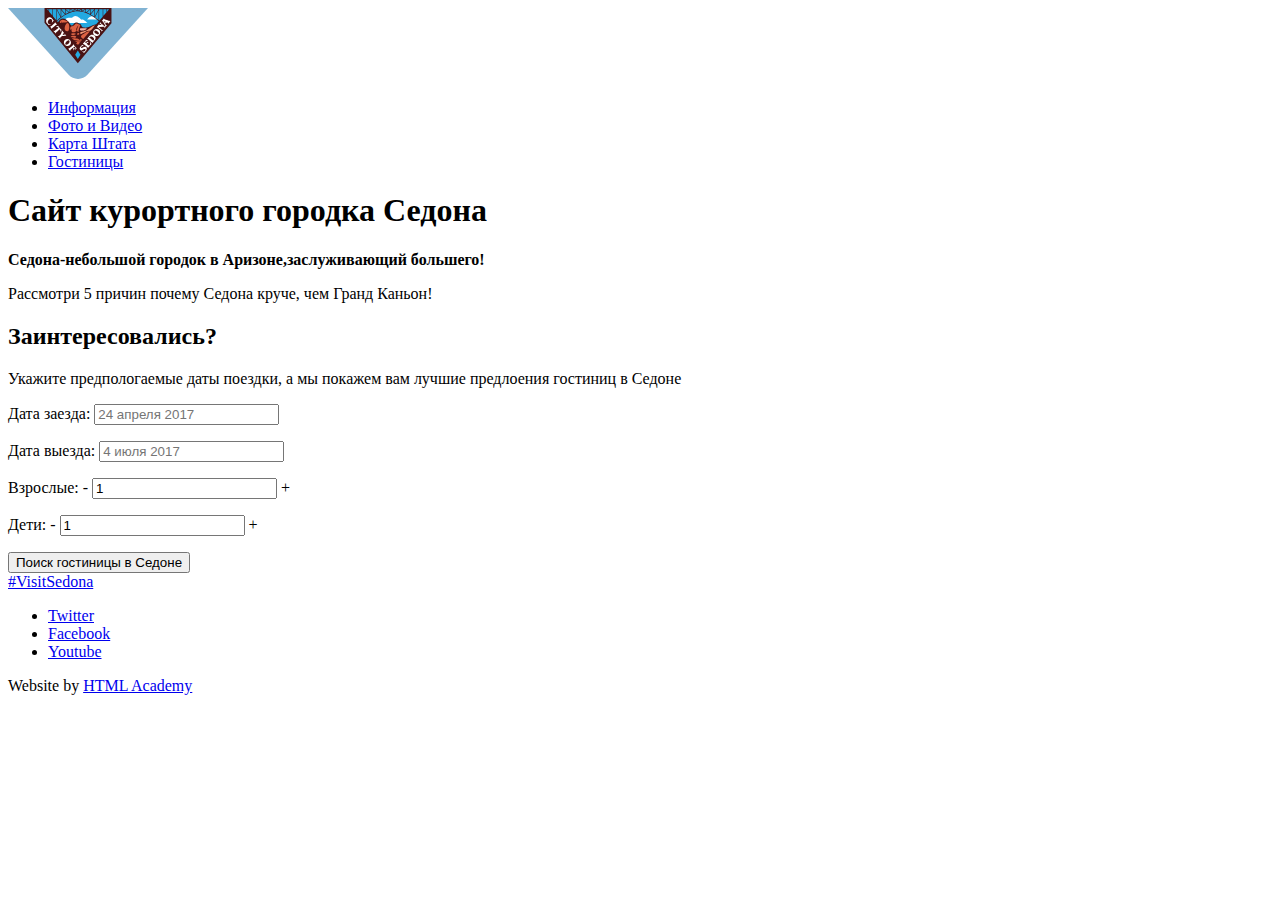
==== index.html @ a07529ce "Доступность и формы" ====
<!DOCTYPE html>
<html lang="ru">
  <head>
    <meta charset="utf-8">
    <title>HTML Academy: Седона</title>
  </head>
  <body>
   <header class="main-header">
     <nav class="main-nav">
       <a class="main-header-logo">
         <img src="img/svg/logo-sedona.svg" width="140px" height="71px" alt="Логотип">
       </a>
      <ul class="site-nav">
        <li class="site-nav-item"><a href="#">Информация</a></li>
        <li class="site-nav-item"><a href="#">Фото и Видео</a></li>
        <li class="site-nav-item"><a href="#">Карта Штата</a></li>
        <li class="site-nav-item"><a href="catalog.html">Гостиницы</a></li>
      </ul>
     </nav>
   </header>
   <main>
      <h1 class="visually-hidden">Сайт курортного городка Седона</h1>
      <section class="features">
       <b class="features-description">Седона-небольшой городок в Аризоне,заслуживающий большего!</b>
       <p class="features-text">Рассмотри 5 причин почему Седона круче, чем Гранд Каньон!</p>
      </section>
      <section class="search">
        <h2 class="search-question">Заинтересовались?</h2>
        <p class="search-text">Укажите предпологаемые даты поездки, а мы покажем вам лучшие предлоения гостиниц в Седоне</p>
        <form class="appointment-form" action="https://echo.htmlacademy.ru" method="post">
          <p class="appointment-item">
            <label for="appointment-entry">Дата заезда:</label>
            <input id="appointment-entry" type="text" name="date" value="" placeholder="24 апреля 2017">
          </p>
          <p class="appointment-item">
            <label for="appointment-departure">Дата выезда:</label>
            <input id="appointment-departure" type="text" name="date" value="" placeholder="4 июля 2017">
          </p>
          <p class="appointment-item">
            <label for="appointment-adults">Взрослые:</label>
            <span class="minus">-</span>
            <input id="appointment-adults" type="number" name="sum" value="1" placeholder="1">
            <span class="plus">+</span>
          </p>
          <p class="appointment-item">
            <label for="appointment-childs">Дети:</label>
            <span class="minus">-</span>
            <input id="appointment-childs" type="number" name="sum" value="1" placeholder="0">
            <span class="plus">+</span>
          </p>
        </form>
        <button class="search-button" type="submit">Поиск гостиницы в Седоне</button>
      </section>
   </main>
   <footer class="main-footer">
      <a class="hashtag" href="#">#VisitSedona</a>
      <ul class="footer-social">
        <li><a class="social-button" href="#">Twitter</a></li>
        <li><a class="social-button" href="#">Facebook</a></li>
        <li><a class="social-button" href="#">Youtube</a></li>
      </ul>
    <div class="footer-copyright">
      <span>Website by</span>
      <a class="copyright-link" href="https://htmlacademy.ru/intensive/htmlcss">HTML Academy</a>
    </div>
   </footer>
  </body>
</html>
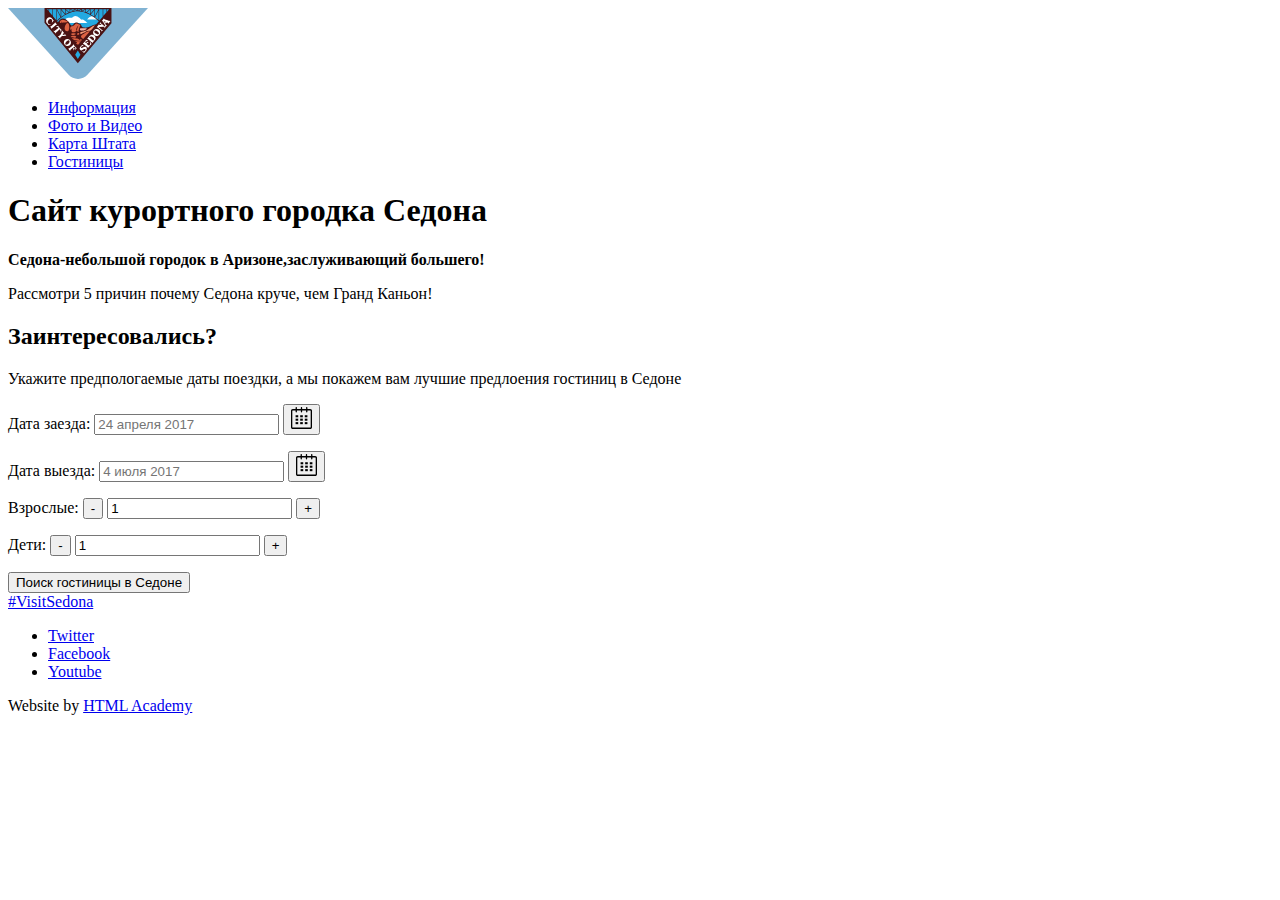
==== commit 943a6918: "Доступность и формы после ревью" ====
--- a/index.html
+++ b/index.html
@@ -8,7 +8,7 @@
    <header class="main-header">
      <nav class="main-nav">
        <a class="main-header-logo">
-         <img src="img/svg/logo-sedona.svg" width="140px" height="71px" alt="Логотип">
+         <img src="img/svg/logo-sedona.svg" width="140" height="71" alt="Логотип">
        </a>
       <ul class="site-nav">
         <li class="site-nav-item"><a href="#">Информация</a></li>
@@ -29,27 +29,33 @@
         <p class="search-text">Укажите предпологаемые даты поездки, а мы покажем вам лучшие предлоения гостиниц в Седоне</p>
         <form class="appointment-form" action="https://echo.htmlacademy.ru" method="post">
           <p class="appointment-item">
-            <label for="appointment-entry">Дата заезда:</label>
-            <input id="appointment-entry" type="text" name="date" value="" placeholder="24 апреля 2017">
+            <label class="appointment-choose"  for="appointment-entry">Дата заезда:</label>
+            <input class="appointment-date" id="appointment-entry" type="text" name="entry-date"  placeholder="24 апреля 2017">
+            <button class="calendar">
+              <img src="img/svg/search-calendar.svg" alt="Календарь">
+            </button>
           </p>
           <p class="appointment-item">
-            <label for="appointment-departure">Дата выезда:</label>
-            <input id="appointment-departure" type="text" name="date" value="" placeholder="4 июля 2017">
+            <label class="appointment-choose" for="appointment-departure">Дата выезда:</label>
+            <input class="appointment-date" id="appointment-departure" type="text" name="departure-date" placeholder="4 июля 2017">
+            <button class="calendar">
+              <img src="img/svg/search-calendar.svg" alt="Календарь">
+            </button>
           </p>
           <p class="appointment-item">
-            <label for="appointment-adults">Взрослые:</label>
-            <span class="minus">-</span>
-            <input id="appointment-adults" type="number" name="sum" value="1" placeholder="1">
-            <span class="plus">+</span>
+            <label class="appointment-choose" for="appointment-adults">Взрослые:</label>
+            <button class="less" type="button">-</button>
+            <input class="appointment-age" id="appointment-adults" type="number" name="adults-sum" value="1" placeholder="1">
+            <button class="more" type="button">+</button>
           </p>
           <p class="appointment-item">
-            <label for="appointment-childs">Дети:</label>
-            <span class="minus">-</span>
-            <input id="appointment-childs" type="number" name="sum" value="1" placeholder="0">
-            <span class="plus">+</span>
+            <label class="appointment-choose" for="appointment-childs">Дети:</label>
+            <button class="less" type="button">-</button>
+            <input class="appointment-age" id="appointment-childs" type="number" name="childs-sum" value="1" placeholder="0">
+            <button class="more" type="button">+</button>
           </p>
+          <button class="search-button" type="submit">Поиск гостиницы в Седоне</button>
         </form>
-        <button class="search-button" type="submit">Поиск гостиницы в Седоне</button>
       </section>
    </main>
    <footer class="main-footer">
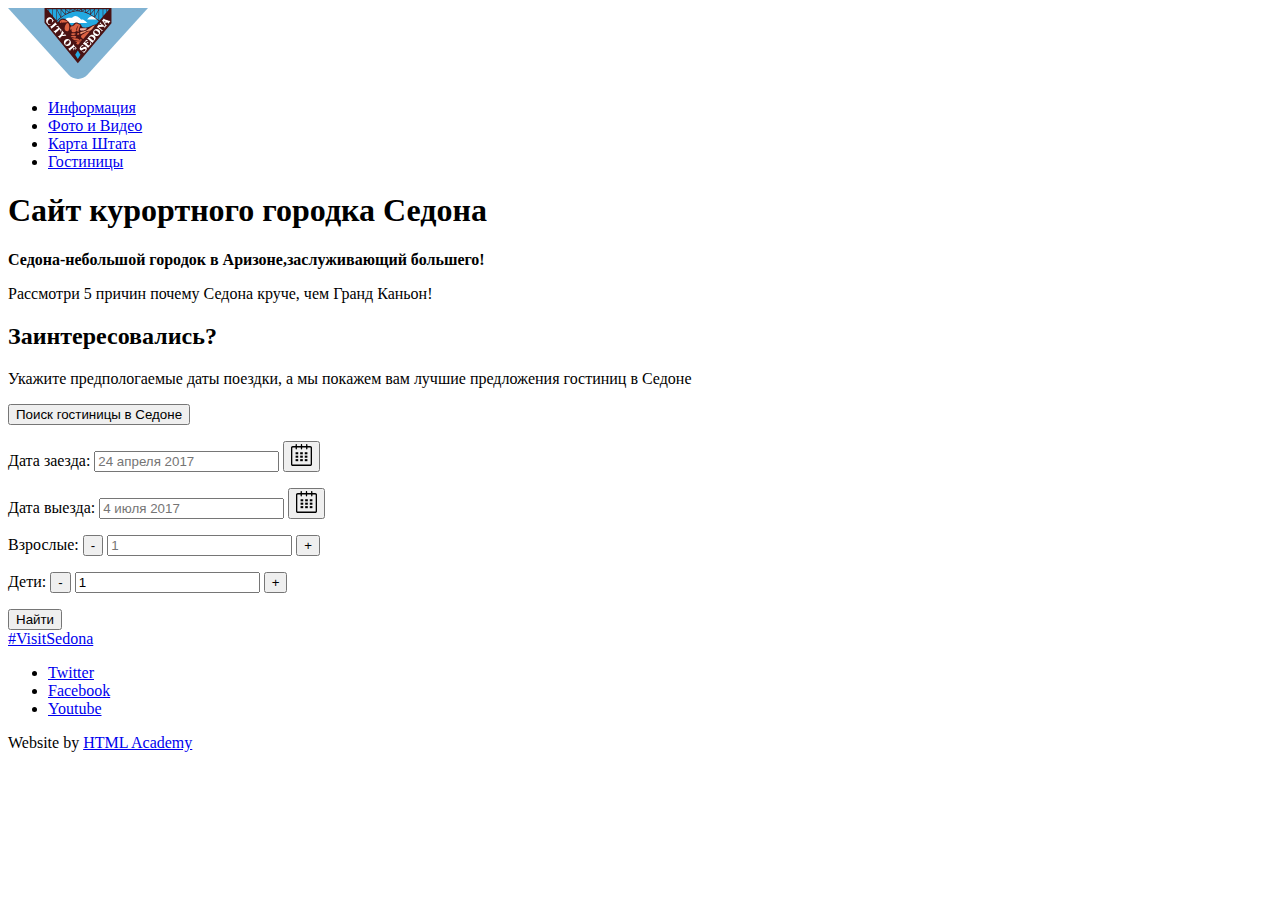
==== commit 1198031b: "Доступность и формы после ревью 2" ====
--- a/index.html
+++ b/index.html
@@ -26,35 +26,36 @@
       </section>
       <section class="search">
         <h2 class="search-question">Заинтересовались?</h2>
-        <p class="search-text">Укажите предпологаемые даты поездки, а мы покажем вам лучшие предлоения гостиниц в Седоне</p>
+        <p class="search-text">Укажите предпологаемые даты поездки, а мы покажем вам лучшие предложения гостиниц в Седоне</p>
+        <button class="search-button" type="submit">Поиск гостиницы в Седоне</button>
         <form class="appointment-form" action="https://echo.htmlacademy.ru" method="post">
           <p class="appointment-item">
-            <label class="appointment-choose"  for="appointment-entry">Дата заезда:</label>
-            <input class="appointment-date" id="appointment-entry" type="text" name="entry-date"  placeholder="24 апреля 2017">
+            <label class="appointment-label"  for="appointment-entry">Дата заезда:</label>
+            <input class="appointment-input" id="appointment-entry" type="text" name="entry-date"  placeholder="24 апреля 2017">
             <button class="calendar">
               <img src="img/svg/search-calendar.svg" alt="Календарь">
             </button>
           </p>
           <p class="appointment-item">
-            <label class="appointment-choose" for="appointment-departure">Дата выезда:</label>
-            <input class="appointment-date" id="appointment-departure" type="text" name="departure-date" placeholder="4 июля 2017">
+            <label class="appointment-label" for="appointment-departure">Дата выезда:</label>
+            <input class="appointment-input" id="appointment-departure" type="text" name="departure-date" placeholder="4 июля 2017">
             <button class="calendar">
               <img src="img/svg/search-calendar.svg" alt="Календарь">
             </button>
           </p>
           <p class="appointment-item">
-            <label class="appointment-choose" for="appointment-adults">Взрослые:</label>
-            <button class="less" type="button">-</button>
-            <input class="appointment-age" id="appointment-adults" type="number" name="adults-sum" value="1" placeholder="1">
-            <button class="more" type="button">+</button>
+            <label class="appointment-label" for="appointment-adults">Взрослые:</label>
+            <button class="appointment-button" type="button">-</button>
+            <input class="appointment-input" id="appointment-adults" type="text" name="adults-sum"  placeholder="1">
+            <button class="appointment-button" type="button">+</button>
           </p>
           <p class="appointment-item">
-            <label class="appointment-choose" for="appointment-childs">Дети:</label>
-            <button class="less" type="button">-</button>
-            <input class="appointment-age" id="appointment-childs" type="number" name="childs-sum" value="1" placeholder="0">
-            <button class="more" type="button">+</button>
+            <label class="appointment-label" for="appointment-childs">Дети:</label>
+            <button class="appointment-button" type="button">-</button>
+            <input class="appointment-input" id="appointment-childs" type="text" name="childs-sum" value="1" placeholder="0">
+            <button class="appointment-button" type="button">+</button>
           </p>
-          <button class="search-button" type="submit">Поиск гостиницы в Седоне</button>
+          <button class="appointment-search-button" type="submit">Найти</button>
         </form>
       </section>
    </main>
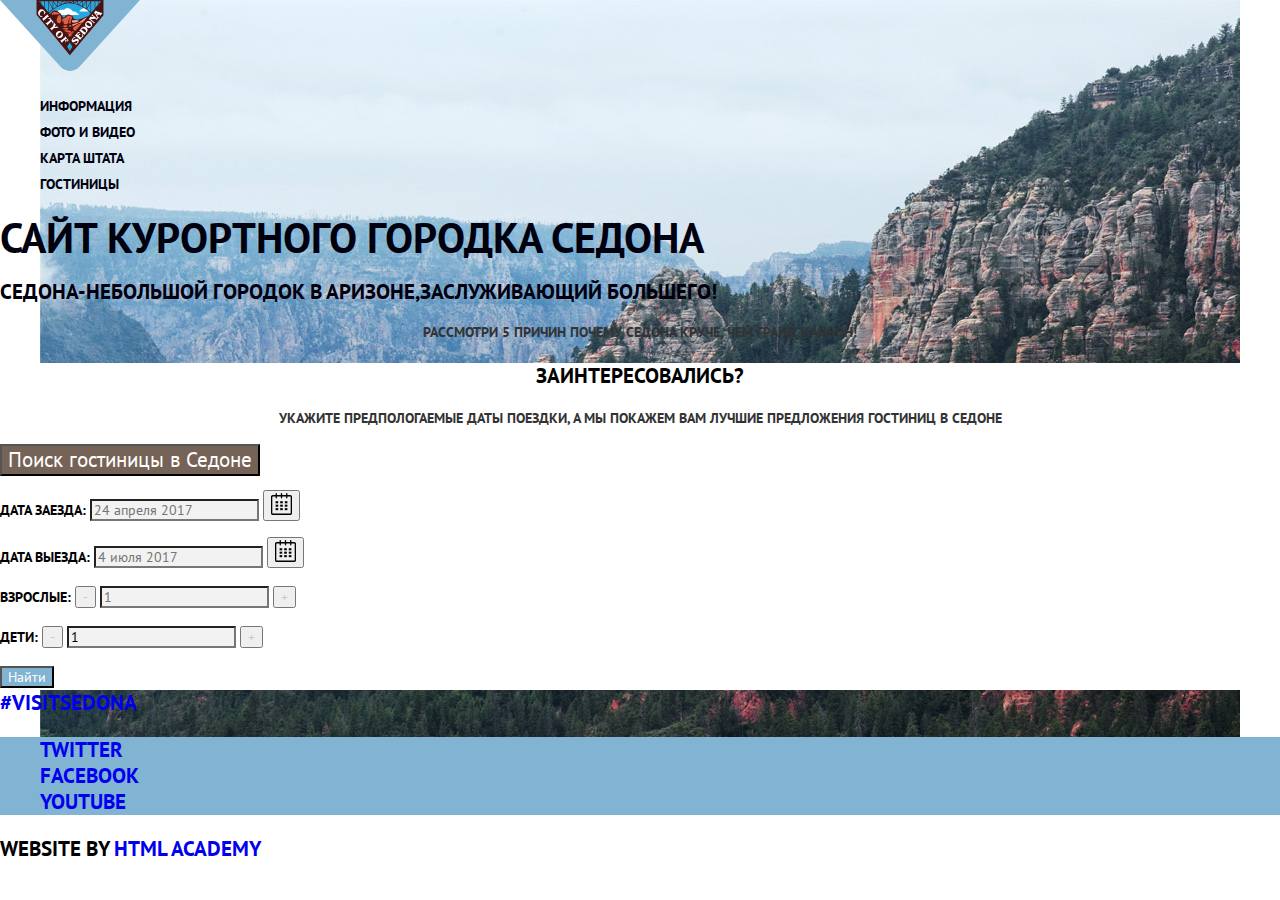
==== commit 7c85ee4a: "CSS" ====
--- a/index.html
+++ b/index.html
@@ -3,6 +3,9 @@
   <head>
     <meta charset="utf-8">
     <title>HTML Academy: Седона</title>
+    <link href="https://fonts.googleapis.com/css?family=PT+Sans:400,700&display=swap&subset=cyrillic" rel="stylesheet">
+    <link href="css/normalize.css" rel="stylesheet">
+    <link href="css/style.css" rel="stylesheet">
   </head>
   <body>
    <header class="main-header">
@@ -32,14 +35,14 @@
           <p class="appointment-item">
             <label class="appointment-label"  for="appointment-entry">Дата заезда:</label>
             <input class="appointment-input" id="appointment-entry" type="text" name="entry-date"  placeholder="24 апреля 2017">
-            <button class="calendar">
+            <button class="appointment-button-calendar">
               <img src="img/svg/search-calendar.svg" alt="Календарь">
             </button>
           </p>
           <p class="appointment-item">
             <label class="appointment-label" for="appointment-departure">Дата выезда:</label>
             <input class="appointment-input" id="appointment-departure" type="text" name="departure-date" placeholder="4 июля 2017">
-            <button class="calendar">
+            <button class="appointment-button-calendar">
               <img src="img/svg/search-calendar.svg" alt="Календарь">
             </button>
           </p>
--- a/css/style.css
+++ b/css/style.css
@@ -0,0 +1,143 @@
+body {
+    margin: 0;
+    font-family: "PT Sans", Arial, sans-serif;
+    font-size: 21px;
+    line-height: 26px;
+    font-weight: 700;
+    color: #00000f;
+    text-transform: uppercase;
+    background: #ffffff;
+
+    background-color: #ffffff;
+    background-image: url("../img/main-background-photo.jpg");
+    background-position: top;
+    background-repeat: no-repeat;
+  }
+  a {
+    text-decoration: none;
+  }
+   .main-nav {
+     font-size: 14px ;
+     line-height: 26px ;
+     color: #00000f;
+     
+  }
+  .main-header-logo,
+  .site-nav {
+    list-style: none;
+  }
+  .main-header-logo a,
+  .site-nav a {
+    color: #00000f;
+  }
+  .main-header-logo a:hover,
+  .site-nav a:hover {
+    color: #81b3d2;
+  }
+  .main-header-logo a:active,
+  .site-nav a:active {
+    color:rgba(0, 0, 0, 0.3);
+  }
+  .main-header-logo a:focus,
+  .site-nav a:focus {
+    color: #766357;
+  }
+ 
+  .features-text {
+    font-size: 14px;
+    line-height: 26px;
+    text-align: center;
+    color: #333333;
+  }
+  .search {
+   font-size: 14px;
+   line-height: 26px;
+   color: #000000;
+   background-color: #ffffff;
+  }
+  .search-question {
+    text-align: center;
+  }
+.search-text {
+  font-size: 14px;
+  line-height: 24px;
+  color: #333333;
+  text-align: center;
+}
+.search-button,
+.catalog-button --dark {
+  font-size: 21px;
+  line-height: 26px;
+  text-align: center;
+  color: #ffffff;
+  background-color: #766357;
+}
+.search-button:hover,
+.catalog-button --dark:hover {
+  background-color: #604e43;
+}
+.search-button:active,
+.catalog-button --dark:active {
+  color: rgba(250,250,250,0.3);
+  background-color: #550033;
+}
+.appointment-input {
+  font-size: 14px;
+  text-align: left;
+  color:#000000;
+  background-color: #f2f2f2;
+}
+.appointment-input:hover {
+background-color: #ebebeb;
+}
+.appointment-input:focus {
+  background-color: #ffffff;
+  }
+  .appointment-button-calendar,
+  .appointment-button {
+    color: #cacaca;
+  }
+  .appointment-button-calendar:hover,
+  .appointment-button:hover  {
+    color: #ffffff;
+  }
+  .appointment-button-calendar:active,
+  .appointment-button:active  {
+    color: #81b3d2;
+  }
+  .footer-social,
+  .appointment-search-button,
+  .catalog-button --light {
+    color: #ffffff;
+    list-style: none;
+    background-color: #81b3d2;
+  }
+  .footer-social:hover,
+  .appointment-search-button:hover,
+  .catalog-button --light:hover {
+    background-color: #669ec6;
+  }
+  .footer-social:active,
+  .appointment-search-button:active,
+  .catalog-button --light:active {
+    opacity: 0.3;
+    background-color: #5496bd;
+  }
+  .footer-copyright,
+  .catalog-title {
+    list-style: none;
+    color: #000000;
+  }
+  .footer-copyright:hover,
+  .catalog-title:hover {
+   color: #81b3d2;
+    }
+    .footer-copyright:focus,
+    .catalog-title:focus {
+      color: #bdbbbc;
+       }
+
+  
+
+
+
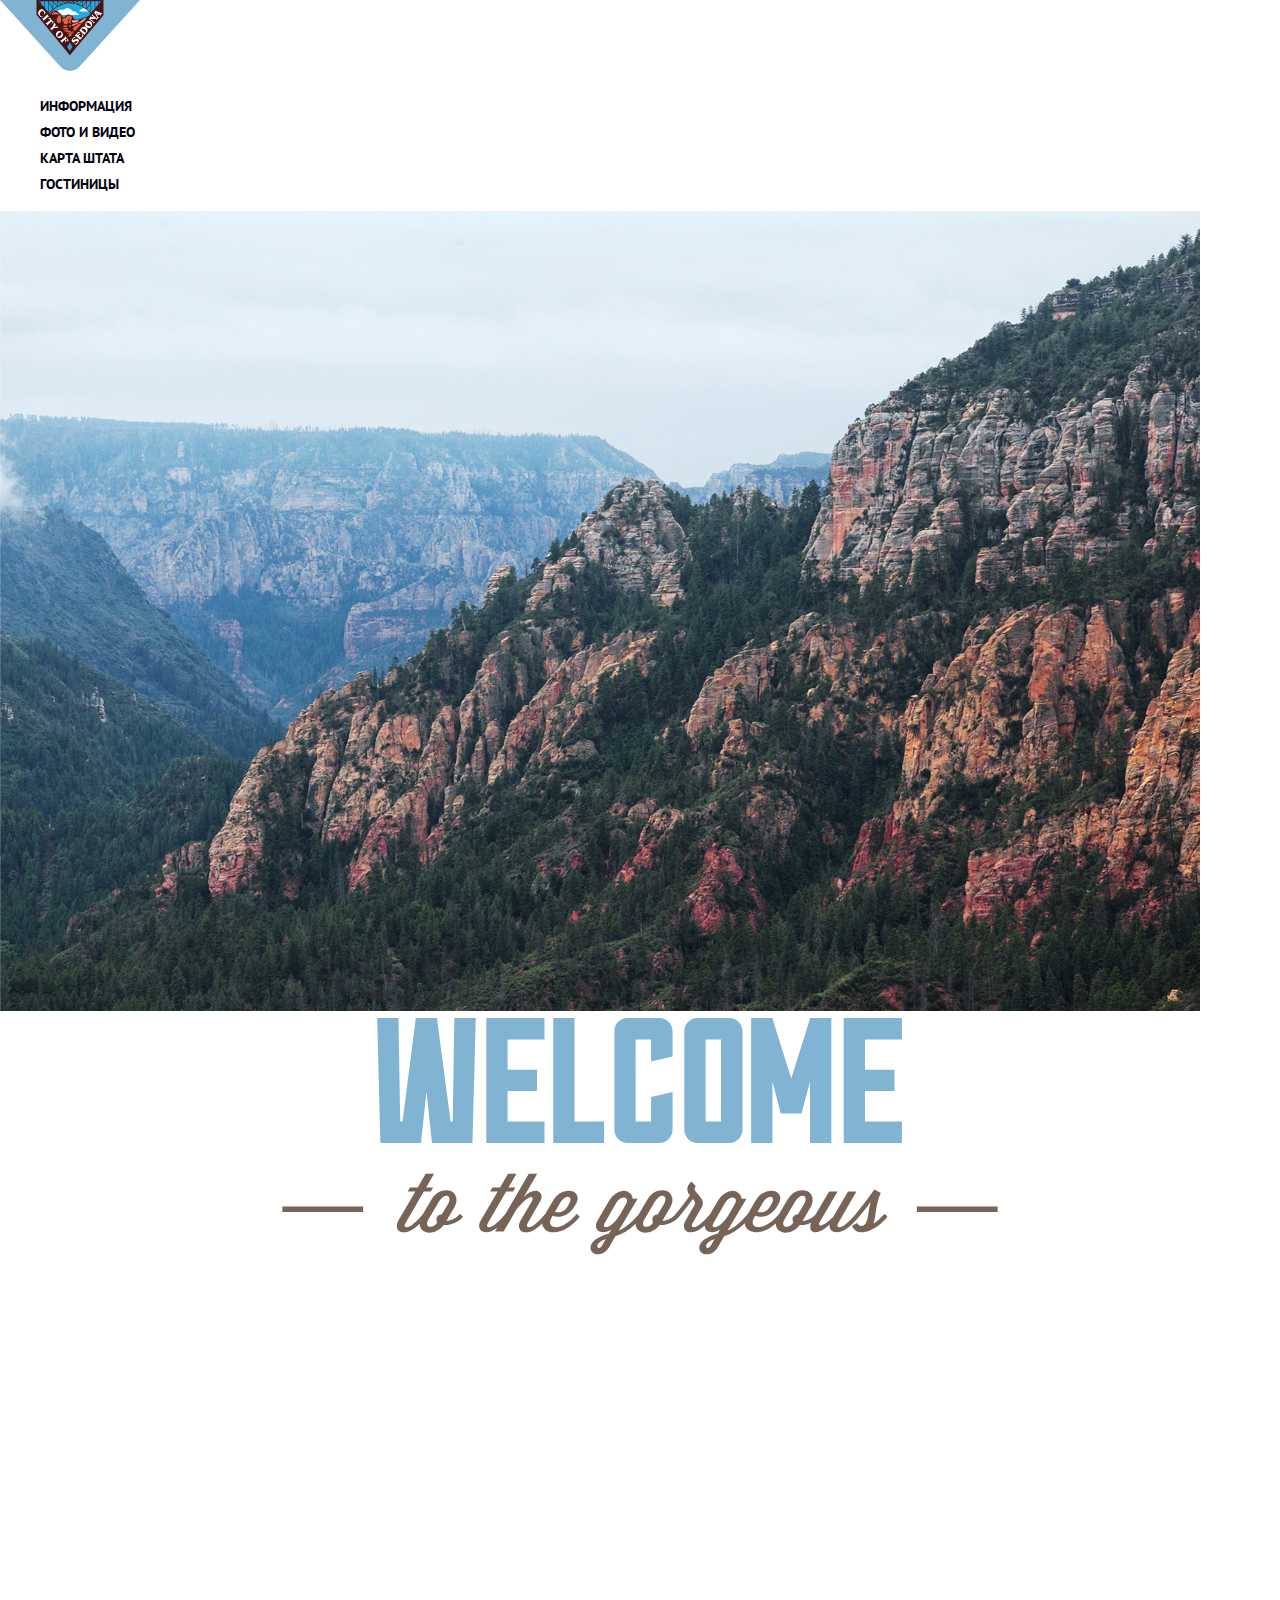
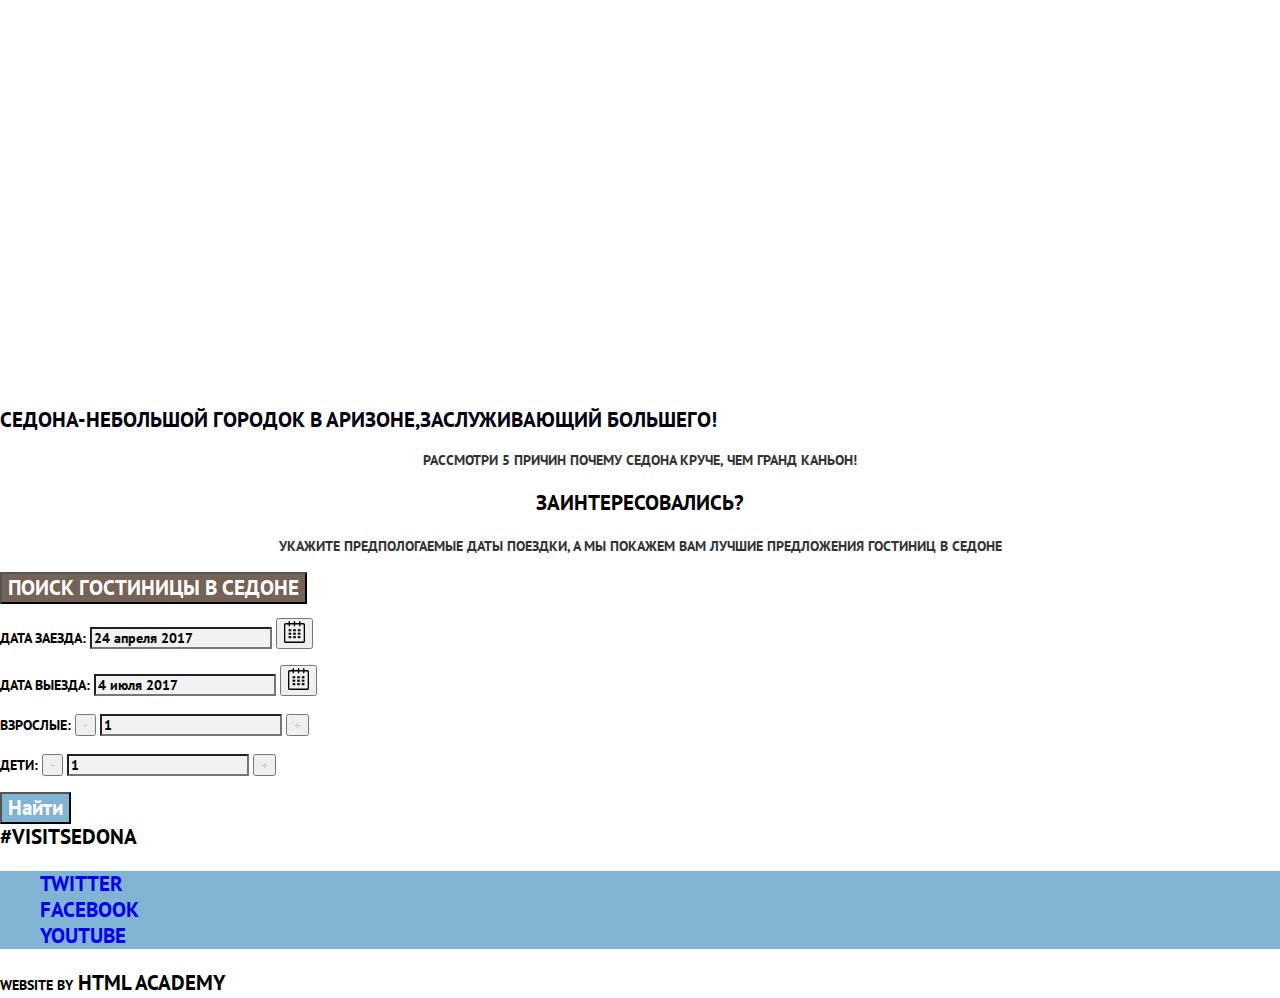
==== commit fa10b0d4: "После ревью" ====
--- a/index.html
+++ b/index.html
@@ -22,6 +22,14 @@
      </nav>
    </header>
    <main>
+      <section class="polygon">
+        <div class="polygon-background">
+        <img src="img/main-background-photo.jpg" alt="Горы возле Седоны">
+        </div>
+        <div class="polygon-background-title">
+            <img src="img/svg/title-sedona.svg" alt="Логотип седоны">
+            </div>
+      </section>
       <h1 class="visually-hidden">Сайт курортного городка Седона</h1>
       <section class="features">
        <b class="features-description">Седона-небольшой городок в Аризоне,заслуживающий большего!</b>
@@ -70,7 +78,7 @@
         <li><a class="social-button" href="#">Youtube</a></li>
       </ul>
     <div class="footer-copyright">
-      <span>Website by</span>
+      <span class="footer-copyright-web">Website by</span>
       <a class="copyright-link" href="https://htmlacademy.ru/intensive/htmlcss">HTML Academy</a>
     </div>
    </footer>
--- a/css/style.css
+++ b/css/style.css
@@ -1,4 +1,4 @@
-body {
+  body {
     margin: 0;
     font-family: "PT Sans", Arial, sans-serif;
     font-size: 21px;
@@ -7,20 +7,25 @@
     color: #00000f;
     text-transform: uppercase;
     background: #ffffff;
-
-    background-color: #ffffff;
-    background-image: url("../img/main-background-photo.jpg");
-    background-position: top;
-    background-repeat: no-repeat;
   }
   a {
     text-decoration: none;
   }
-   .main-nav {
+  .visually-hidden {
+    position: absolute;
+    clip: rect(0, 0, 0, 0);
+    border: 0;
+    margin: -1px;
+    height: 1px;
+    width: 1px;
+    overflow: hidden;
+    white-space: nowrap;
+    clip-path: inset(100%);
+  }
+  .main-nav {
      font-size: 14px ;
      line-height: 26px ;
      color: #00000f;
-     
   }
   .main-header-logo,
   .site-nav {
@@ -58,39 +63,49 @@
   .search-question {
     text-align: center;
   }
-.search-text {
+  .search-text {
   font-size: 14px;
   line-height: 24px;
   color: #333333;
   text-align: center;
-}
-.search-button,
-.catalog-button --dark {
+  }
+  .search-button,
+  .catalog-button --dark {
   font-size: 21px;
+  font-weight: bold;
   line-height: 26px;
+  text-transform: uppercase;
   text-align: center;
   color: #ffffff;
   background-color: #766357;
-}
-.search-button:hover,
-.catalog-button --dark:hover {
+  }
+  .search-button:hover,
+  .catalog-button --dark:hover {
   background-color: #604e43;
-}
-.search-button:active,
-.catalog-button --dark:active {
+  }
+  .search-button:active,
+  .catalog-button --dark:active {
   color: rgba(250,250,250,0.3);
   background-color: #550033;
-}
-.appointment-input {
+  }
+  input::placeholder {
   font-size: 14px;
+  font-weight: bold;
   text-align: left;
+  color: #000000;
+  }
+  .appointment-input  {
+  font-size: 14px;
+  font-weight: bold;
   color:#000000;
   background-color: #f2f2f2;
-}
-.appointment-input:hover {
-background-color: #ebebeb;
-}
-.appointment-input:focus {
+  }
+  .appointment-input:hover {
+  color: #000000;
+  background-color: #ebebeb;
+  }
+  .appointment-input:focus {
+  color: #000000;
   background-color: #ffffff;
   }
   .appointment-button-calendar,
@@ -108,6 +123,9 @@
   .footer-social,
   .appointment-search-button,
   .catalog-button --light {
+    font-size: 21px;
+    font-weight: bold;
+    line-height: 26px;
     color: #ffffff;
     list-style: none;
     background-color: #81b3d2;
@@ -123,19 +141,29 @@
     opacity: 0.3;
     background-color: #5496bd;
   }
-  .footer-copyright,
+  .hashtag {
+    font-size: 21px;
+    font-weight: bold;
+    line-height: 26px;
+    color: #000000;
+  }
+  .footer-copyright-web {
+    font-size: 14px;
+    color: #000000;
+  }
+  .copyright-link,
   .catalog-title {
     list-style: none;
     color: #000000;
   }
-  .footer-copyright:hover,
+  .copyright-link:hover,
   .catalog-title:hover {
    color: #81b3d2;
-    }
-    .footer-copyright:focus,
-    .catalog-title:focus {
-      color: #bdbbbc;
-       }
+  }
+  .copyright-link:focus,
+  .catalog-title:focus {
+   color: #bdbbbc;
+  }
 
   
 
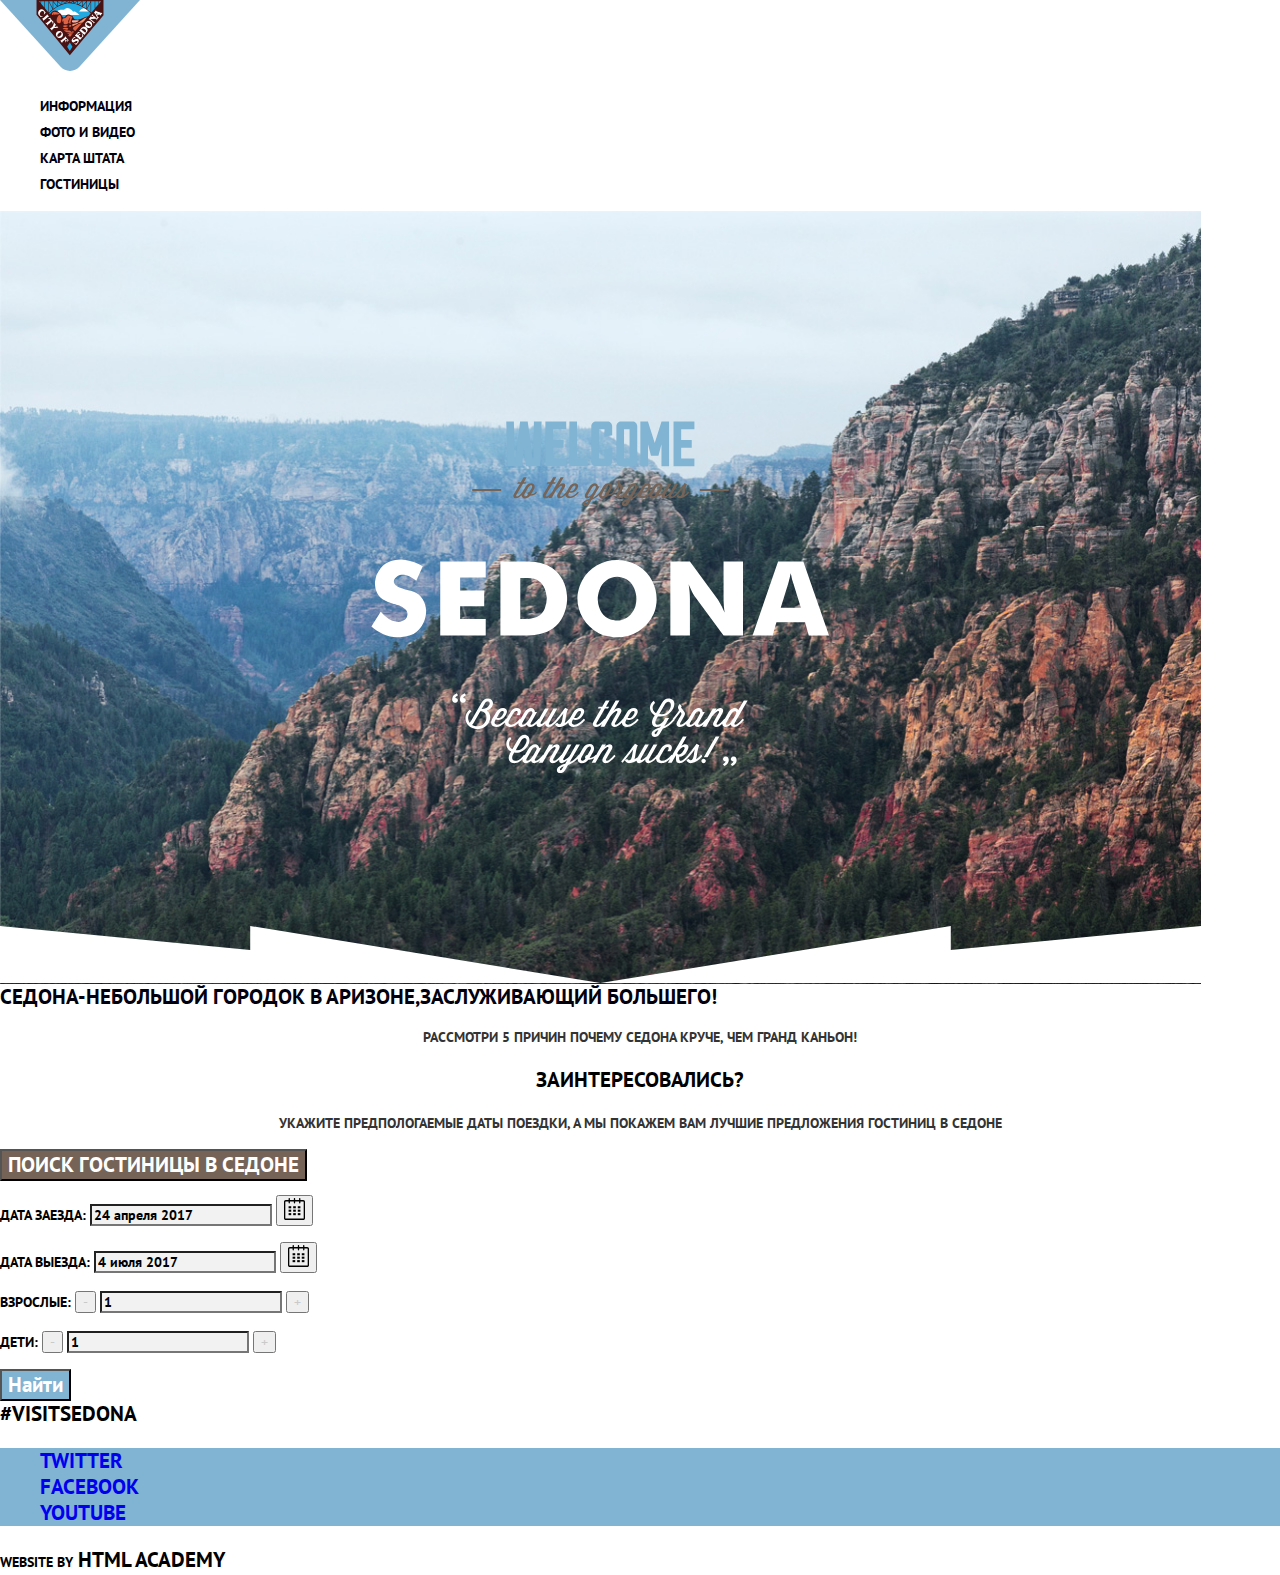
==== commit 34611bb3: "Разметка" ====
--- a/index.html
+++ b/index.html
@@ -22,14 +22,7 @@
      </nav>
    </header>
    <main>
-      <section class="polygon">
-        <div class="polygon-background">
-        <img src="img/main-background-photo.jpg" alt="Горы возле Седоны">
-        </div>
-        <div class="polygon-background-title">
-            <img src="img/svg/title-sedona.svg" alt="Логотип седоны">
-            </div>
-      </section>
+      <div class="background-photo"></div>
       <h1 class="visually-hidden">Сайт курортного городка Седона</h1>
       <section class="features">
        <b class="features-description">Седона-небольшой городок в Аризоне,заслуживающий большего!</b>
--- a/css/style.css
+++ b/css/style.css
@@ -1,4 +1,4 @@
-  body {
+body {
     margin: 0;
     font-family: "PT Sans", Arial, sans-serif;
     font-size: 21px;
@@ -7,11 +7,11 @@
     color: #00000f;
     text-transform: uppercase;
     background: #ffffff;
-  }
-  a {
+}
+a {
     text-decoration: none;
-  }
-  .visually-hidden {
+}
+.visually-hidden {
     position: absolute;
     clip: rect(0, 0, 0, 0);
     border: 0;
@@ -21,151 +21,179 @@
     overflow: hidden;
     white-space: nowrap;
     clip-path: inset(100%);
-  }
-  .main-nav {
-     font-size: 14px ;
-     line-height: 26px ;
-     color: #00000f;
-  }
-  .main-header-logo,
-  .site-nav {
+}
+.background-photo {
+    width: 1201px;
+    height: 773px;
+    background-image: url("../img/svg/title-polygon.svg"), url("../img/svg/title-sedona.svg"), url("../img/main-background-photo.jpg");
+    background-repeat: no-repeat, no-repeat,no-repeat;
+    background-size: 1201px 59px, 459px 353px, 1201px 773px;
+    background-position: bottom,center,top;
+}
+.main-nav {
+    font-size: 14px ;
+    line-height: 26px ;
+    color: #00000f;
+}
+.main-header-logo,
+.site-nav {
     list-style: none;
-  }
-  .main-header-logo a,
-  .site-nav a {
+}
+.main-header-logo a,
+.site-nav a {
     color: #00000f;
-  }
-  .main-header-logo a:hover,
-  .site-nav a:hover {
+}
+.main-header-logo a:hover,
+.site-nav a:hover {
     color: #81b3d2;
-  }
-  .main-header-logo a:active,
-  .site-nav a:active {
+}
+.main-header-logo a:active,
+.site-nav a:active {
     color:rgba(0, 0, 0, 0.3);
-  }
-  .main-header-logo a:focus,
-  .site-nav a:focus {
+}
+.main-header-logo a:focus,
+.site-nav a:focus {
     color: #766357;
-  }
- 
-  .features-text {
+}
+.features-text {
     font-size: 14px;
     line-height: 26px;
     text-align: center;
     color: #333333;
-  }
-  .search {
-   font-size: 14px;
-   line-height: 26px;
-   color: #000000;
-   background-color: #ffffff;
-  }
-  .search-question {
+}
+.search {
+    font-size: 14px;
+    line-height: 26px;
+    color: #000000;
+    background-color: #ffffff;
+}
+.search-question {
     text-align: center;
-  }
-  .search-text {
-  font-size: 14px;
-  line-height: 24px;
-  color: #333333;
-  text-align: center;
-  }
-  .search-button,
-  .catalog-button --dark {
-  font-size: 21px;
-  font-weight: bold;
-  line-height: 26px;
-  text-transform: uppercase;
-  text-align: center;
-  color: #ffffff;
-  background-color: #766357;
-  }
-  .search-button:hover,
-  .catalog-button --dark:hover {
-  background-color: #604e43;
-  }
-  .search-button:active,
-  .catalog-button --dark:active {
-  color: rgba(250,250,250,0.3);
-  background-color: #550033;
-  }
-  input::placeholder {
-  font-size: 14px;
-  font-weight: bold;
-  text-align: left;
-  color: #000000;
-  }
-  .appointment-input  {
-  font-size: 14px;
-  font-weight: bold;
-  color:#000000;
-  background-color: #f2f2f2;
-  }
-  .appointment-input:hover {
-  color: #000000;
-  background-color: #ebebeb;
-  }
+}
+.search-text {
+    font-size: 14px;
+    line-height: 24px;
+    color: #333333;
+    text-align: center;
+}
+.catalog-title {
+    font-size: 21px;
+    font-weight: bold;
+    line-height: 26px;
+    text-transform: uppercase;
+    text-align: left;
+    color: #000000;
+    background-color: #ffffff;
+}
+.catalog-title:hover {
+    color: #81b3d2;
+    background-color: #ffffff;
+}
+.catalog-title:active {
+    color: rgba(0, 0, 0, 0.3);
+    background-color: #ffffff;
+}
+.search-button,
+.catalog-button.dark a {
+    font-size: 21px;
+    font-weight: bold;
+    line-height: 26px;
+    text-transform: uppercase;
+    text-align: center;
+    color: #ffffff;
+    background-color: #766357;
+}
+.search-button:hover,
+.catalog-button.dark a:hover {
+    color: #ffffff;
+    background-color: #604e43;
+}
+.search-button:active,
+.catalog-button.dark a:active {
+    color: #ffffff;
+    background-color: #550033;
+    opacity: 0.3;
+}
+input::placeholder {
+    font-size: 14px;
+    font-weight: bold;
+    text-align: left;
+    color: #000000;
+}
+.appointment-input  {
+    font-size: 14px;
+    font-weight: bold;
+    color:#000000;
+    background-color: #f2f2f2;
+}
+.appointment-input:hover {
+    color: #000000;
+    background-color: #ebebeb;
+ }
   .appointment-input:focus {
-  color: #000000;
-  background-color: #ffffff;
-  }
-  .appointment-button-calendar,
-  .appointment-button {
-    color: #cacaca;
-  }
-  .appointment-button-calendar:hover,
-  .appointment-button:hover  {
+      color: #000000;
+      background-color: #ffffff;
+}
+.appointment-button-calendar,
+.appointment-button {
+      color: #cacaca;
+}
+.appointment-button-calendar:hover,
+.appointment-button:hover  {
     color: #ffffff;
-  }
-  .appointment-button-calendar:active,
-  .appointment-button:active  {
+}
+.appointment-button-calendar:active,
+.appointment-button:active  {
     color: #81b3d2;
-  }
-  .footer-social,
-  .appointment-search-button,
-  .catalog-button --light {
+}
+.footer-social,
+.appointment-search-button,
+.catalog-button.light {
     font-size: 21px;
     font-weight: bold;
     line-height: 26px;
     color: #ffffff;
     list-style: none;
     background-color: #81b3d2;
-  }
-  .footer-social:hover,
-  .appointment-search-button:hover,
-  .catalog-button --light:hover {
-    background-color: #669ec6;
-  }
-  .footer-social:active,
-  .appointment-search-button:active,
-  .catalog-button --light:active {
+}
+.footer-social:hover,
+.appointment-search-button:hover,
+.catalog-button.light:hover {
+    color: #ffffff;
+    background-color: #669ec0;
+}
+.footer-social:active,
+.appointment-search-button:active,
+.catalog-button.light:active {
+    color: #ffffff;
+    background-color: #5496bd;
     opacity: 0.3;
-    background-color: #5496bd;
-  }
-  .hashtag {
+}
+.hashtag {
     font-size: 21px;
     font-weight: bold;
     line-height: 26px;
     color: #000000;
-  }
-  .footer-copyright-web {
+}
+.footer-copyright-web {
     font-size: 14px;
     color: #000000;
-  }
-  .copyright-link,
-  .catalog-title {
+}
+.copyright-link,
+.catalog-title {
     list-style: none;
     color: #000000;
-  }
-  .copyright-link:hover,
-  .catalog-title:hover {
-   color: #81b3d2;
-  }
-  .copyright-link:focus,
-  .catalog-title:focus {
-   color: #bdbbbc;
-  }
-
-  
+}
+.copyright-link:hover,
+.catalog-title:hover {
+    color: #81b3d2;
+}
+.copyright-link:focus,
+.catalog-title:focus {
+    color: #bdbbbc;
+}
 
 
 
+
+
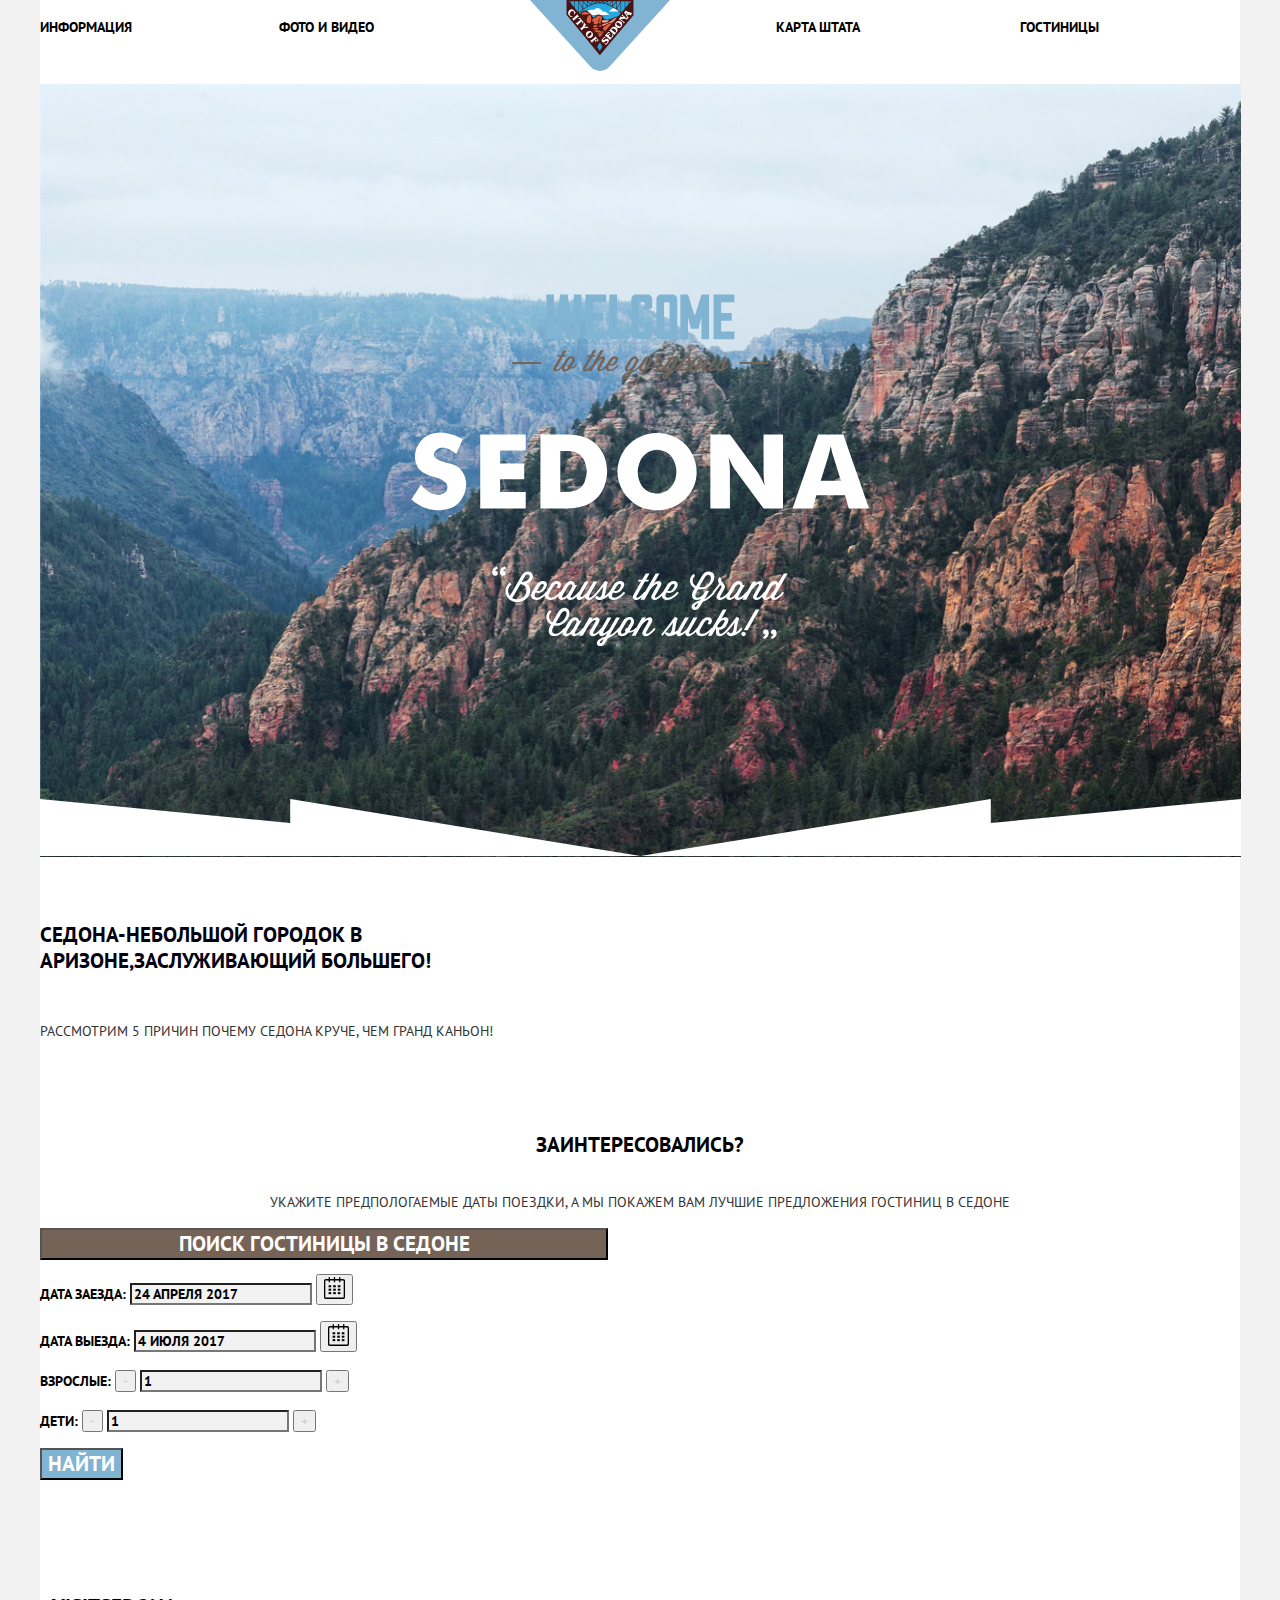
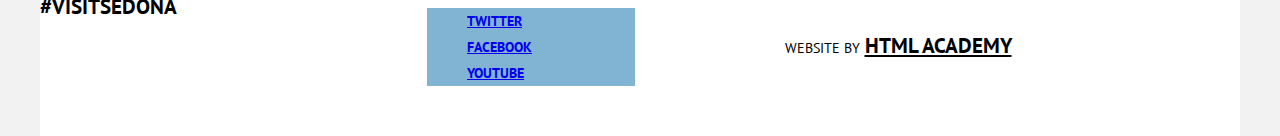
==== commit fcfb29f8: "Сетки" ====
--- a/index.html
+++ b/index.html
@@ -20,13 +20,13 @@
         <li class="site-nav-item"><a href="catalog.html">Гостиницы</a></li>
       </ul>
      </nav>
-   </header>
-   <main>
+</header>
+<main>
       <div class="background-photo"></div>
       <h1 class="visually-hidden">Сайт курортного городка Седона</h1>
       <section class="features">
        <b class="features-description">Седона-небольшой городок в Аризоне,заслуживающий большего!</b>
-       <p class="features-text">Рассмотри 5 причин почему Седона круче, чем Гранд Каньон!</p>
+       <p class="features-text">Рассмотрим 5 причин почему Седона круче, чем Гранд Каньон!</p>
       </section>
       <section class="search">
         <h2 class="search-question">Заинтересовались?</h2>
@@ -50,7 +50,7 @@
           <p class="appointment-item">
             <label class="appointment-label" for="appointment-adults">Взрослые:</label>
             <button class="appointment-button" type="button">-</button>
-            <input class="appointment-input" id="appointment-adults" type="text" name="adults-sum"  placeholder="1">
+            <input class="appointment-input" id="appointment-adults" type="text" name="adults-sum" placeholder="1">
             <button class="appointment-button" type="button">+</button>
           </p>
           <p class="appointment-item">
@@ -64,6 +64,7 @@
       </section>
    </main>
    <footer class="main-footer">
+    <div class="conteiner">
       <a class="hashtag" href="#">#VisitSedona</a>
       <ul class="footer-social">
         <li><a class="social-button" href="#">Twitter</a></li>
@@ -74,6 +75,7 @@
       <span class="footer-copyright-web">Website by</span>
       <a class="copyright-link" href="https://htmlacademy.ru/intensive/htmlcss">HTML Academy</a>
     </div>
+  </div>
    </footer>
   </body>
 </html>
--- a/css/style.css
+++ b/css/style.css
@@ -7,10 +7,11 @@
     color: #00000f;
     text-transform: uppercase;
     background: #ffffff;
-}
-a {
-    text-decoration: none;
-}
+    border-right: 40px solid #f2f2f2;
+    border-left: 40px solid #f2f2f2;
+    
+}
+
 .visually-hidden {
     position: absolute;
     clip: rect(0, 0, 0, 0);
@@ -20,8 +21,65 @@
     width: 1px;
     overflow: hidden;
     white-space: nowrap;
-    clip-path: inset(100%);
-}
+    clip-path: in;
+    set(100%);
+}
+
+.main-header {
+    display: flex;
+    width: 1200px;
+    min-height: 56px;
+}
+
+.main-header-logo {
+    width: 140px;
+    height: 71px;
+    position: absolute;
+    right: 530px ;
+    left: 530px;
+}
+
+.main-nav {
+    display: flex;
+    list-style: none;
+    font-size: 14px;
+    line-height: 26px;
+    color: #00000f;
+}
+
+.site-nav {
+    display: flex;
+    width: 1059px;
+    min-height: 56px;
+    padding-left: 0px;
+    list-style: none;
+}
+
+.site-nav-item {
+    width: 239px;
+    min-height: 56px;
+}
+
+.site-nav-item:nth-child(2) {
+    margin-right: 51px;
+}
+
+.site-nav-item:nth-child(3) {
+    margin-left: 53px;
+}
+
+.site-nav-item:nth-child(1) + :nth-child(2) {
+    text-align: left;
+}
+
+.site-nav-item:nth-child(3) {
+    text-align: right;
+}
+
+.site-nav-item:nth-child(4) {
+    text-align: right;
+}
+
 .background-photo {
     width: 1201px;
     height: 773px;
@@ -29,165 +87,296 @@
     background-repeat: no-repeat, no-repeat,no-repeat;
     background-size: 1201px 59px, 459px 353px, 1201px 773px;
     background-position: bottom,center,top;
-}
-.main-nav {
-    font-size: 14px ;
-    line-height: 26px ;
-    color: #00000f;
-}
-.main-header-logo,
-.site-nav {
-    list-style: none;
-}
-.main-header-logo a,
-.site-nav a {
-    color: #00000f;
-}
-.main-header-logo a:hover,
-.site-nav a:hover {
+    margin-bottom: 65px;
+}
+
+.site-nav-item a {
+    font-size: 14px;
+    font-weight: bold;
+    line-height: 26px;
+    text-decoration: none;
+    color: #000000;
+    background-color: #ffffff;
+}
+
+.site-nav-item a:hover {
     color: #81b3d2;
-}
-.main-header-logo a:active,
-.site-nav a:active {
+    background-color: #ffffff;
+}
+
+.site-nav-item a:active {
     color:rgba(0, 0, 0, 0.3);
-}
-.main-header-logo a:focus,
-.site-nav a:focus {
+    background-color: #ffffff;
+}
+
+.site-nav-item.--active a {
+    background-color: #ffffff;
     color: #766357;
 }
+
 .features-text {
     font-size: 14px;
     line-height: 26px;
-    text-align: center;
+    font-weight: normal;
     color: #333333;
-}
+    width: 489px;
+}
+
+.features-description {
+    display: block;
+    width: 468px;
+    margin-bottom: 30px;
+}
+
+.features {
+    display: flex;
+    justify-content: center;
+    flex-direction: column;
+    margin-bottom: 57px;
+}
+
 .search {
-    font-size: 14px;
-    line-height: 26px;
-    color: #000000;
-    background-color: #ffffff;
-}
+    display: flex;
+    flex-direction: column;
+    font-size: 14px;
+    line-height: 26px;
+    color: #000000;
+    background-color: #ffffff;
+}
+
 .search-question {
     text-align: center;
 }
+
+.search-button {
+    width: 568px;
+}
+
 .search-text {
     font-size: 14px;
     line-height: 24px;
+    font-weight: normal;
     color: #333333;
     text-align: center;
 }
-.catalog-title {
-    font-size: 21px;
-    font-weight: bold;
-    line-height: 26px;
-    text-transform: uppercase;
-    text-align: left;
-    color: #000000;
-    background-color: #ffffff;
-}
-.catalog-title:hover {
+
+.catalog-title a {
+    font-size: 21px;
+    font-weight: bold;
+    line-height: 26px;
+    text-decoration: none;
+    text-transform: uppercase;
+    text-align: left;
+    color: #000000;
+    background-color: #ffffff;
+}
+
+.catalog-title a:hover {
     color: #81b3d2;
     background-color: #ffffff;
 }
-.catalog-title:active {
-    color: rgba(0, 0, 0, 0.3);
-    background-color: #ffffff;
-}
-.search-button,
-.catalog-button.dark a {
-    font-size: 21px;
-    font-weight: bold;
-    line-height: 26px;
+
+.catalog-title a:active {
+    color:rgba(0, 0, 0, 0.3);
+    background-color: #ffffff;
+}
+
+.catalog-item-description,
+.catalog-price {
+    font-size: 14px;
+    font-weight: normal;
+    line-height: 21px;
+    text-align: left;
+    color: #333333;
+    background-color: #ffffff;
+}
+
+.catalog-rating-text{
+    font-size: 14px;
+    font-weight: normal;
+    font-stretch: normal;
+    line-height: 21px;
+    text-align: center;
+    background-color: #f2f2f2;
+    color: #666666;
+}
+
+.catalog-button.--dark {
+    font-size: 14px;
+    font-weight: bold;
+    line-height: 26px;
+    text-decoration: none;
     text-transform: uppercase;
     text-align: center;
     color: #ffffff;
     background-color: #766357;
 }
-.search-button:hover,
-.catalog-button.dark a:hover {
+
+.catalog-button.--dark:hover {
     color: #ffffff;
     background-color: #604e43;
 }
-.search-button:active,
-.catalog-button.dark a:active {
-    color: #ffffff;
-    background-color: #550033;
-    opacity: 0.3;
-}
-input::placeholder {
-    font-size: 14px;
-    font-weight: bold;
-    text-align: left;
-    color: #000000;
-}
-.appointment-input  {
-    font-size: 14px;
-    font-weight: bold;
+
+.catalog-button.--dark:active {
+    color: rgba(255, 255, 255, 0.3);
+    background-color: #503e33;
+}
+
+.search-button {
+    font-size: 21px;
+    font-weight: bold;
+    line-height: 26px;
+    text-decoration: none;
+    text-transform: uppercase;
+    text-align: center;
+    color: #ffffff;
+    background-color: #766357;
+}
+
+.search-button:hover {
+    color: #ffffff;
+    background-color: #604e43;
+}
+
+.search-button:active {
+    color: rgba(255, 255, 255, 0.3);
+    background-color: #503e33;
+}
+
+.appointment-input::placeholder {
+    font-size: 14px;
+    font-weight: bold;
+    text-transform: uppercase;
+    text-align: left;
+    color: #000000;
+}
+
+.appointment-input {
+    font-size: 14px;
+    font-weight: bold;
+    text-align: left;
     color:#000000;
     background-color: #f2f2f2;
 }
+
 .appointment-input:hover {
     color: #000000;
     background-color: #ebebeb;
  }
-  .appointment-input:focus {
-      color: #000000;
-      background-color: #ffffff;
-}
+
+.appointment-input:focus {
+    color: #000000;
+    background-color: #ffffff;
+}
+
 .appointment-button-calendar,
 .appointment-button {
-      color: #cacaca;
-}
+    color: #cacaca;
+}
+
 .appointment-button-calendar:hover,
-.appointment-button:hover  {
-    color: #ffffff;
-}
+.appointment-button:hover {
+    color: #ffffff;
+}
+
 .appointment-button-calendar:active,
-.appointment-button:active  {
+.appointment-button:active {
     color: #81b3d2;
 }
+
+.main-footer {
+    padding: 36px 0px;
+    margin-top: 78px;
+}
+
+.main-footer .conteiner {
+    display: flex;
+}
+
 .footer-social,
 .appointment-search-button,
-.catalog-button.light {
-    font-size: 21px;
-    font-weight: bold;
-    line-height: 26px;
-    color: #ffffff;
-    list-style: none;
+.catalog-button.--light {
+    list-style: none;
+    font-size: 14px;
+    font-weight: bold;
+    font-style: normal;
+    line-height: 26px;
+    text-transform: inherit;
+    text-decoration: none;
+    color: #ffffff;
     background-color: #81b3d2;
 }
+
 .footer-social:hover,
 .appointment-search-button:hover,
-.catalog-button.light:hover {
+.catalog-button.--light:hover {
     color: #ffffff;
     background-color: #669ec0;
 }
+
 .footer-social:active,
 .appointment-search-button:active,
-.catalog-button.light:active {
-    color: #ffffff;
+.catalog-button.--light:active {
+    color: rgba(255, 255, 255, 0.3);
     background-color: #5496bd;
-    opacity: 0.3;
-}
+}
+
+.appointment-search-button {
+    list-style: none;
+    font-size: 21px;
+    font-weight: bold;
+    font-style: normal;
+    text-transform: inherit;
+    text-decoration: none;
+    color: #ffffff;
+    background-color: #81b3d2;
+}
+
+.appointment-search-button:hover {
+    color: #ffffff;
+    background-color: #669ec0;
+}
+
+.appointment-search-button:active {
+    color: rgba(255, 255, 255, 0.3);
+    background-color: #5496bd;
+}
+
 .hashtag {
-    font-size: 21px;
-    font-weight: bold;
-    line-height: 26px;
-    color: #000000;
+    width: 163px;
+    font-size: 21px;
+    font-weight: bold;
+    line-height: 26px;
+    text-decoration: none;
+    color: #000000;
+    margin-right: 224px;
+}
+
+.footer-social {
+    width: 168px;
+}
+
+.footer-copyright {
+    width: 306px;
+    margin: auto;
 }
 .footer-copyright-web {
     font-size: 14px;
-    color: #000000;
-}
+    font-weight: normal;
+    color: #000000;
+}
+
 .copyright-link,
 .catalog-title {
     list-style: none;
     color: #000000;
 }
+
 .copyright-link:hover,
 .catalog-title:hover {
     color: #81b3d2;
 }
+
 .copyright-link:focus,
 .catalog-title:focus {
     color: #bdbbbc;
